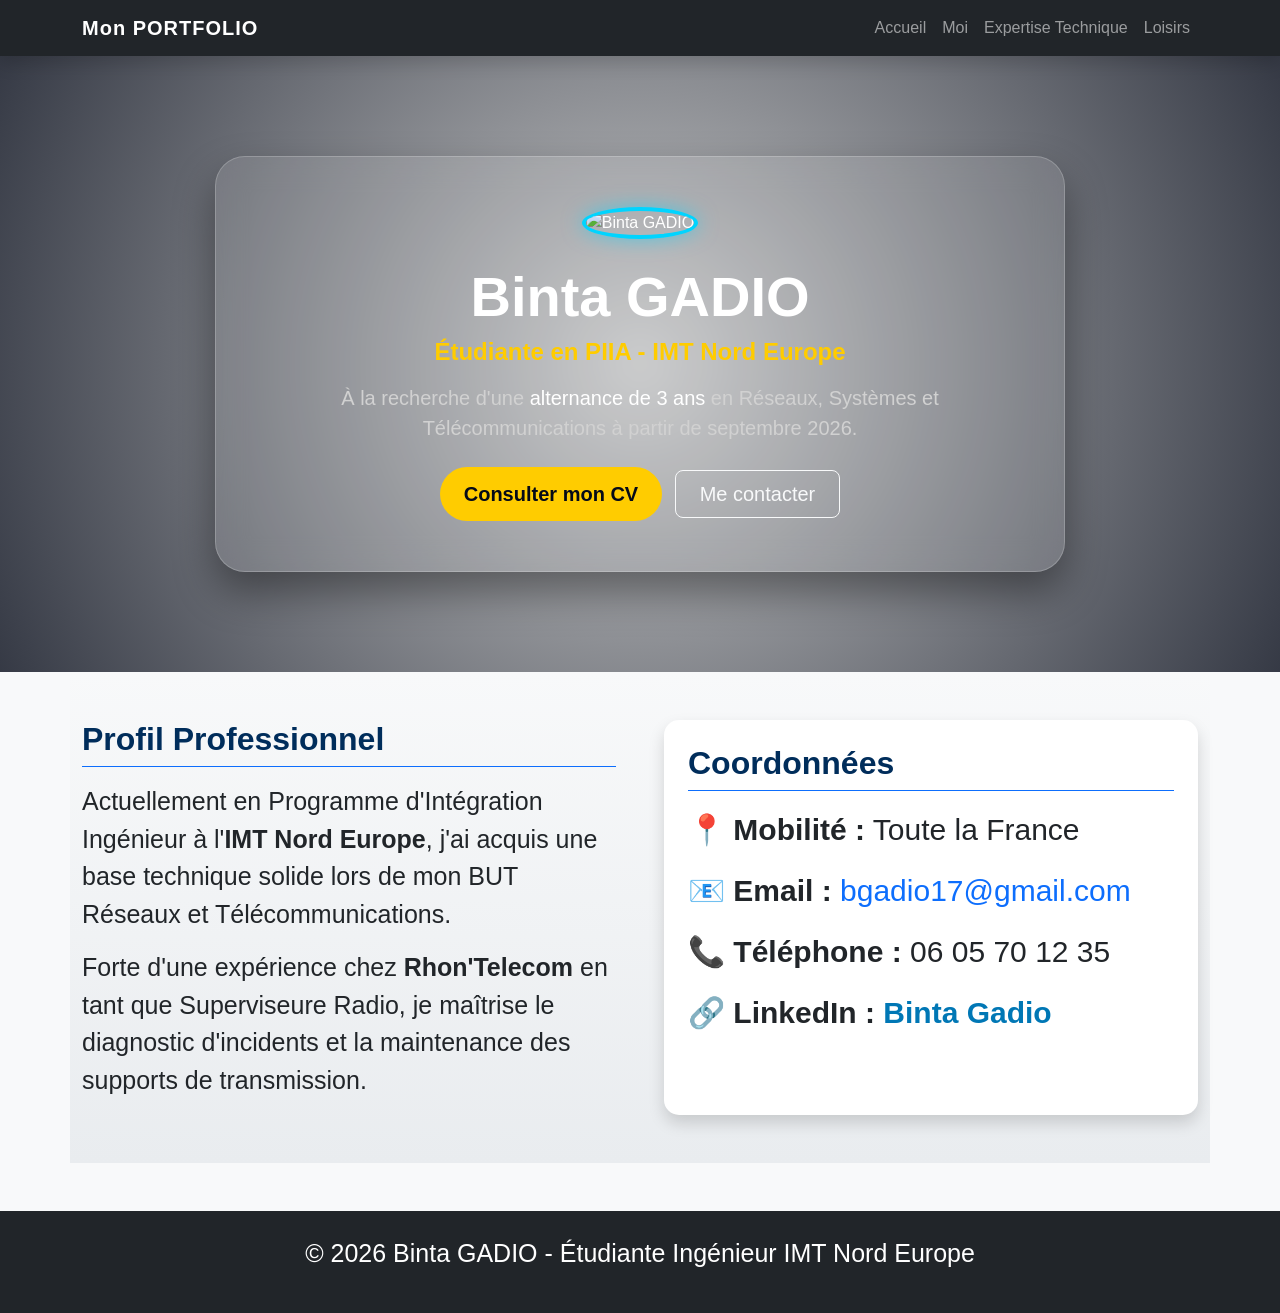
==== index.html @ 4e06f02d "Add files via upload" ====
<!DOCTYPE html>
<html lang="fr">
<head>
    <meta charset="UTF-8">
    <meta name="viewport" content="width=device-width, initial-scale=1.0">
    <title>Portfolio | Binta GADIO</title>
    
    <link href="https://cdn.jsdelivr.net/npm/bootstrap@5.3.0/dist/css/bootstrap.min.css" rel="stylesheet">
    
    <link rel="stylesheet" href="monstyle.css">
</head>
<body>

    <nav class="navbar navbar-expand-lg navbar-dark bg-dark sticky-top shadow">
        <div class="container">
            <a class="navbar-brand fw-bold" href="index.html">Mon PORTFOLIO</a>
            <button class="navbar-toggler" type="button" data-bs-toggle="collapse" data-bs-target="#navbarNav">
                <span class="navbar-toggler-icon"></span>
            </button>
            <div class="collapse navbar-collapse" id="navbarNav">
                <ul class="navbar-nav ms-auto">
                    <li class="nav-item"><a class="nav-link" href="index.html">Accueil</a></li>
                    <li class="nav-item"><a class="nav-link " href="moi.html">Moi</a></li>
                    <li class="nav-item"><a class="nav-link" href="mon_expertise.html">Expertise Technique</a></li>
                    <li class="nav-item"><a class="nav-link" href="loisir.html">Loisirs</a></li>
                    
                </ul>
            </div>
        </div>
    </nav>

    <header class="hero-section text-center" style="background-image: url('im/Fond.png');">
        <div class="hero-overlay"></div> <div class="container">
            <div class="hero-content">
                <img src="im/IMG_8235 (1).jpg" alt="Binta GADIO" class="rounded-circle profile-img mb-4">
                
                <h1 class="display-4 fw-bold text-white">Binta GADIO</h1>
                <h2 class="h4 mb-3 text-gold">Étudiante en PIIA - IMT Nord Europe</h2>
                
                <p class="lead mx-auto text-light-gray" style="max-width: 700px;">
                    À la recherche d'une <strong class="text-white">alternance de 3 ans</strong> en Réseaux, Systèmes et Télécommunications à partir de septembre 2026.
                </p>
                
                <div class="mt-4">
                    <a href="Documents/CV Binta_GADIO_Ingenieur (1).pdf" target="_blank" class="btn btn-gold btn-lg px-4 me-2">Consulter mon CV</a>
                    <a href="#contact" class="btn btn-outline-light btn-lg px-4">Me contacter</a>
                </div>
            </div>
        </div>
    </header>

    <main class="container py-5">
        <div class="row g-5 align-items-stretch"> 
            
            <div class="col-md-6">
                <h2 class="border-bottom border-primary pb-2 text-primary fw-bold">Profil Professionnel</h2>
                <p class="mt-3">
                    Actuellement en Programme d'Intégration Ingénieur à l'<strong>IMT Nord Europe</strong>, j'ai acquis une base technique solide lors de mon BUT Réseaux et Télécommunications.
                </p>
                <p>
                    Forte d'une expérience chez <strong>Rhon'Telecom</strong> en tant que Superviseure Radio, je maîtrise le diagnostic d'incidents et la maintenance des supports de transmission.
                </p>
            </div>

            <div class="col-md-6" id="contact">
                <div class="card shadow border-0 h-100">
                    <div class="card-body p-4 text-dark">
                        <h2 class="border-bottom border-primary pb-2 text-primary fw-bold">Coordonnées</h2>
                        <ul class="list-unstyled mt-3">
                            <li class="mb-3"><strong>📍 Mobilité :</strong> Toute la France</li>
                            <li class="mb-3"><strong>📧 Email :</strong> <a href="mailto:bgadio17@gmail.com" class="text-decoration-none">bgadio17@gmail.com</a></li>
                            <li class="mb-3"><strong>📞 Téléphone :</strong> 06 05 70 12 35</li>
                            <li>
                                <strong>🔗 LinkedIn :</strong> 
                                <a href="https://www.linkedin.com/in/binta-gadio-127792250" target="_blank" class="linkedin-link">
                                    Binta Gadio
                                </a>
                            </li>
                        </ul>
                    </div>
                </div>
            </div>

        </div> </main>

    <footer class="bg-dark text-white text-center py-4 mt-5">
        <div class="container">
             <p>© 2026 Binta GADIO - Étudiante Ingénieur IMT Nord Europe</p>
        </div>
    </footer>

    <script src="https://cdn.jsdelivr.net/npm/bootstrap@5.3.0/dist/js/bootstrap.bundle.min.js"></script>
</body>
</html>
---- monstyle.css ----
/* --- Variables de design --- */
:root {
    --primary-blue: #002d5b;    /* Ton bleu marine d'origine */
    --accent-blue: #00d4ff;     /* Cyan pour le côté tech */
    --neon-purple: #9461fd;     /* Violet pour les dégradés */
    --gold: #ffcc00;            /* Jaune vif pour la visibilité */
    --glass: rgba(255, 255, 255, 0.1);
    --dark-bg: #050a18;
}

/* --- Base & Typographie --- */
body {
    background-color: #f8f9fa;
    font-family: 'Segoe UI', Tahoma, Geneva, Verdana, sans-serif;
    margin: 0;
}
.nav-link:hover, 
.nav-link.active {
    color: #0dcaf0 !important; /* Couleur cyan pour ressortir sur le noir */
}

/* --- Barre de Navigation (Gardée du style original) --- */
.navbar {
    box-shadow: 0 2px 10px rgba(0,0,0,0.2);
}

.navbar-brand {
    font-weight: bold;
    letter-spacing: 1px;
}


/* --- Hero Section (Style Glassmorphism) --- */
.hero-section {
    position: relative;
    background-size: cover;
    background-position: center;
    background-repeat: no-repeat;
    padding: 100px 0;
    color: white;
    overflow: hidden;
}

.hero-overlay {
    position: absolute;
    top: 0; left: 0; width: 100%; height: 100%;
    /* Dégradé sombre pour faire ressortir le texte */
    background: radial-gradient(circle, rgba(0,0,0,0.2) 0%, rgba(5,10,24,0.8) 100%);
    z-index: 1;
}

.hero-content {
    position: relative;
    z-index: 2;
    background: var(--glass);
    backdrop-filter: blur(15px); /* L'effet de flou "verre" */
    -webkit-backdrop-filter: blur(15px);
    border: 1px solid rgba(255, 255, 255, 0.2);
    border-radius: 30px;
    padding: 50px;
    box-shadow: 0 20px 40px rgba(0,0,0,0.4);
    max-width: 850px;
    margin: 0 auto;
}

/* --- Photo de profil --- */
.profile-img {
    width: 200px;
    height: 200px;
    object-fit: cover;
    border: 4px solid var(--accent-blue);
    box-shadow: 0 0 20px rgba(0, 212, 255, 0.5);
    transition: transform 0.3s ease;
}

.profile-img:hover {
    transform: scale(1.05);
}

/* --- Textes spécifiques sur Image --- */
.text-gold {
    color: var(--gold) !important;
    font-weight: 600;
}

.text-light-gray {
    color: #d1d1d1 !important;
}

/* --- Badges & Compétences (Nouveau Style) --- */
.badge-tech {
    background: linear-gradient(45deg, var(--accent-blue), var(--neon-purple));
    color: white;
    padding: 8px 16px;
    border-radius: 10px;
    font-weight: 500;
    box-shadow: 0 4px 10px rgba(0, 212, 255, 0.3);
    border: none;
    font-size: 18px;
}

/* --- Cartes du bas (Originales) --- */
.card {
    border: none;
    border-radius: 15px;
    transition: box-shadow 0.3s ease;
}

.card:hover {
    box-shadow: 0 10px 30px rgba(0,0,0,0.1) !important;
}

.text-primary {
    color: var(--primary-blue) !important;
}

/* --- Boutons --- */
.btn-gold {
    background-color: var(--gold);
    color: #050a18;
    border: none;
    font-weight: 700;
    border-radius: 50px;
    padding: 12px 30px;
    transition: 0.3s;
}

.btn-gold:hover {
    background-color: #ffdb4d;
    transform: translateY(-2px);
}

/* --- LinkedIn & Pied de page --- */
.linkedin-link {
    color: #0077b5;
    text-decoration: none;
    font-weight: 600;
    transition: 0.3s;
}

.linkedin-link:hover {
    color: var(--accent-blue);
    text-decoration: underline;
}

footer {
    background-color: #212529; /* Gris foncé Bootstrap */
}
/* --- Style de la carte Profil --- */
.profil-card {
    background: #ffffff;
    padding: 40px;
    border-radius: 25px;
    border-left: 8px solid var(--accent-blue); /* Barre de couleur sur le côté */
    box-shadow: 0 15px 35px rgba(0, 45, 91, 0.1); /* Ombre douce bleutée */
    transition: 0.3s;
}

.profil-card:hover {
    transform: translateY(-5px);
}

/* --- Agrandissement du texte --- */
.description-text {
    font-size: 1.25rem; /* Texte plus grand (environ 20px) */
    line-height: 1.8;   /* Plus d'espace entre les lignes pour la lecture */
    color: #444;
    margin-bottom: 20px;
}

.text-accent {
    color: var(--primary-blue);
    font-weight: bold;
}

/* --- Badges plus grands et plus "tech" --- */
.badge-tech-large {
    background: linear-gradient(135deg, var(--accent-blue), var(--neon-purple));
    color: white;
    padding: 12px 25px;
    border-radius: 15px;
    font-weight: 600;
    font-size: 1rem;
    box-shadow: 0 5px 15px rgba(0, 212, 255, 0.3);
    border: none;
    transition: 0.3s;
}

.badge-tech-large:hover {
    filter: brightness(1.1);
    cursor: default;
}

/* Optionnel : Fond de section légèrement coloré pour faire ressortir la carte blanche */
main {
    background: linear-gradient(to bottom, #f8f9fa, #e9ecef);
}
p{
    font-size: 25px;
}

main ul{
    font-size: 30px;
}
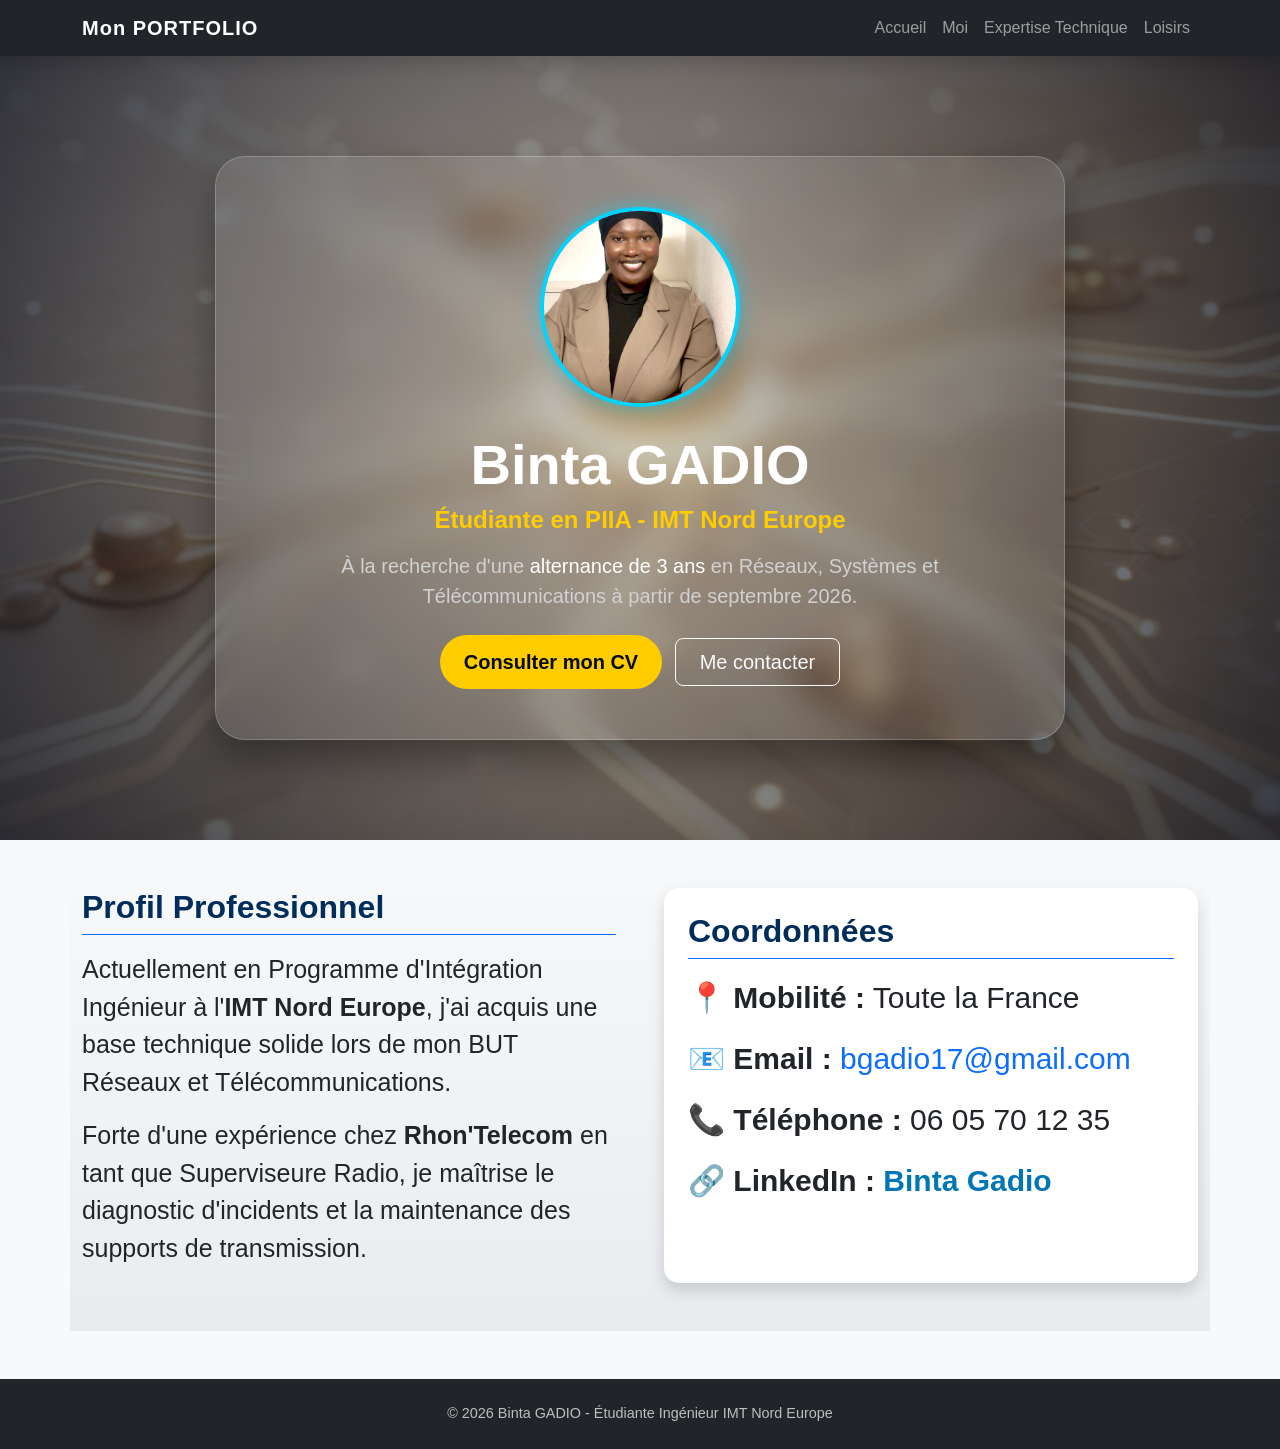
==== commit 4f64177e: "push_2" ====
--- a/index.html
+++ b/index.html
@@ -83,12 +83,9 @@
 
         </div> </main>
 
-    <footer class="bg-dark text-white text-center py-4 mt-5">
-        <div class="container">
-             <p>© 2026 Binta GADIO - Étudiante Ingénieur IMT Nord Europe</p>
-        </div>
+   <footer class="text-center py-4 text-white mt-5">
+        <p>© 2026 Binta GADIO - Étudiante Ingénieur IMT Nord Europe</p>
     </footer>
-
     <script src="https://cdn.jsdelivr.net/npm/bootstrap@5.3.0/dist/js/bootstrap.bundle.min.js"></script>
 </body>
 </html>
--- a/monstyle.css
+++ b/monstyle.css
@@ -142,9 +142,15 @@
     color: var(--accent-blue);
     text-decoration: underline;
 }
-
 footer {
-    background-color: #212529; /* Gris foncé Bootstrap */
+    background-color: #212529; /* Rappel de la navbar bg-dark */
+    margin-top: 3rem;
+}
+
+footer p {
+    color: rgba(255, 255, 255, 0.7) !important;
+    font-size: 0.9rem;
+    margin-bottom: 0;
 }
 /* --- Style de la carte Profil --- */
 .profil-card {
